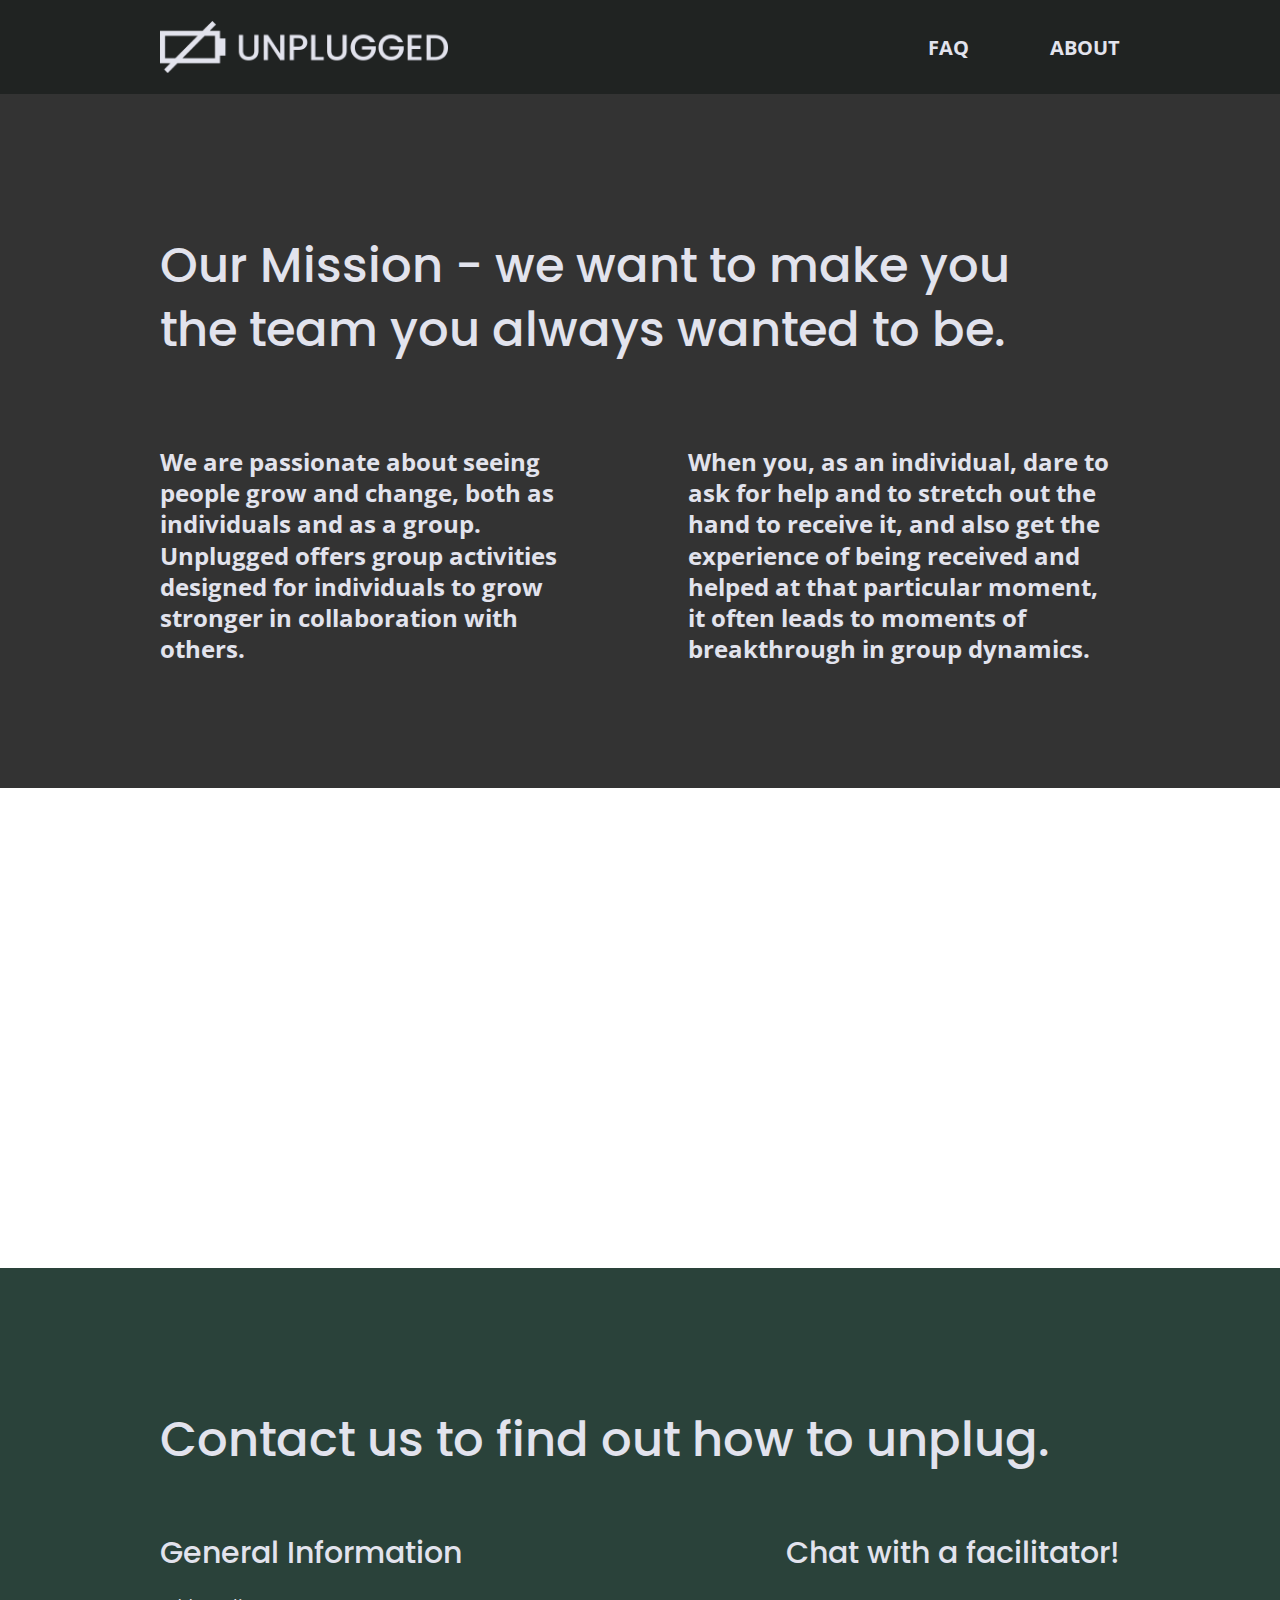
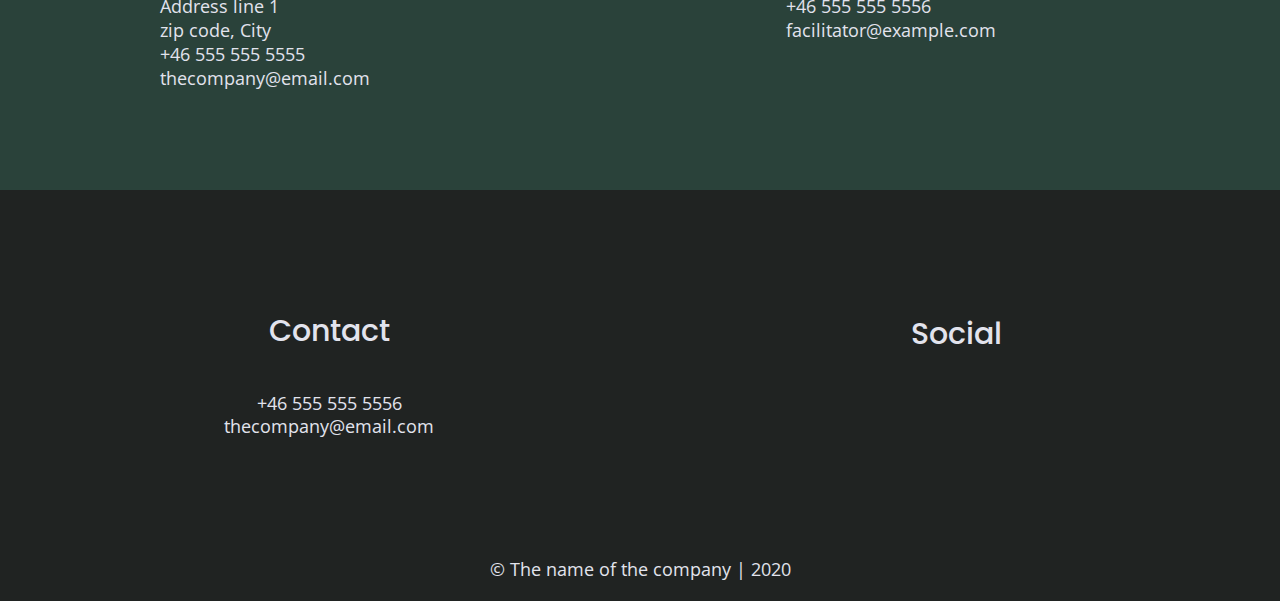
==== about/index.html @ bfc2228c "Add content to the mission section, change content for the icon section" ====
<!doctype html>
<html class="no-js" lang="">

<head>
  <meta charset="utf-8">
  <title></title>
  <meta name="description" content="">
  <meta name="viewport" content="width=device-width, initial-scale=1">

  <link rel="manifest" href="site.webmanifest">
  <link rel="apple-touch-icon" href="icon.png">
  <!-- Place favicon.ico in the root directory -->
  
  <!--Google Fonts-->
  <link href="https://fonts.googleapis.com/css?family=Open+Sans:400,700|Poppins:500,700" rel="stylesheet">
  <!--Font awesome CDN version 5.5 -->
  <link rel="stylesheet" href="https://use.fontawesome.com/releases/v5.5.0/css/all.css" 
    integrity="sha384-B4dIYHKNBt8Bc12p+WXckhzcICo0wtJAoU8YZTY5qE0Id1GSseTk6S+L3BlXeVIU" crossorigin="anonymous">

  <link rel="stylesheet" href="../css/normalize.css">
  <link rel="stylesheet" href="../css/main.css">

  <meta name="theme-color" content="#fafafa">
</head>

<body>
  <!--[if IE]>
    <p class="browserupgrade">You are using an <strong>outdated</strong> browser. Please <a href="https://browsehappy.com/">upgrade your browser</a> to improve your experience and security.</p>
  <![endif]-->

  <!-- Header, Logo and Navbar -->
  <header>
    <div class="content-wrapper">
      <figure>
        <a href="../index.html">
          <img src="../img/logo.png" alt="Logo of the homepage">
        </a>
      </figure>
        <div class="header-divider"></div>
        <nav>
             <ul>
                 <li><a href="../faq/index.html" target="_blank">FAQ</a></li>
                 <li><a href="index.html" target="_blank">About</a></li>
             </ul>
        </nav>
    </div>
  </header>
   

<main>
   <!--About the company info-->
    <section class="mission">
      <div class="content-wrapper">
        <h2>Our Mission - we want to make you the team you always wanted to be.</h2>
          <div class="mission-content">
            <p>
              We are passionate about seeing people grow and change, both as individuals and as a group. 
              Unplugged offers group activities designed for individuals to grow stronger in collaboration with others.
            </p>
            <p>
              When you, as an individual, dare to ask for help and to stretch out the hand to receive it, and also get the
              experience of being received and helped at that particular moment, it often leads to moments of breakthrough in group dynamics.
            </p>
          </div>
      </div> <!-- mission content wrapper ends -->
  </section> <!-- contact-info -->

  <!--Google map-->
  <section class="map">
    <figure>
      <iframe src="https://www.google.com/maps/embed?pb=!1m18!1m12!1m3!1d8707.326335351867!2d12.
      358864344219583!3d56.93455269074819!2m3!1f0!2f0!3f0!3m2!1i1024!2i768!4f13.
      1!3m3!1m2!1s0x4651d1177df0ce07%3A0x1f935fbf50689a6d!2sGlommenstranden!5e0!3m2!1ssv!2sse!
      4v1588169433496!5m2!1ssv!2sse" width="600" height="450" frameborder="0" style="border:0;" 
      allowfullscreen="" aria-hidden="false" tabindex="0"></iframe>
    </figure>
  </section>

  <!--Contact section-->
  <section class="contact-section">
    <div class="content-wrapper">
      <h2>Contact us to find out how to unplug.</h2>

      <address class="contact-content">
        <div>
          <h4>General Information</h4>
          <p>
            Address line 1<br>
            zip code, City<br>
            +46 555 555 5555<br>
            thecompany@email.com
          </p>
        </div>

        <div>
          <h4>Chat with a facilitator!</h4>
          <p>
            +46 555 555 5556<br>
            facilitator@example.com
          </p>
        </div>
      </address> <!-- contact-content div ends -->

    </div> <!--content wrapper ends-->
  </section>
   
</main> <!-- main wrapper ends -->
   
  <!--Footer-->
  <footer>
    <div class="content-wrapper">
        <div class="footer-content">

          <!--Contact details-->
          <address class="contact">
            <h4>Contact</h4>
            <p>+46 555 555 5556<br>
              thecompany@email.com
            </p>
          </address>
            
          <!--Social icons-->
            <div class="social">
              <h4>Social</h4>
                <div class="social-icons">
                    <p><a href="https://www.facebook.com" target="_blank"><i class="fab fa-facebook"></i></a></p>
                    <p><a href="https://www.github.com" target="_blank"><i class="fab fa-twitter"></iclass></i></a></p>
                    <p><a href="https://www.instagram.com" target="_blank"><i class="fab fa-instagram"></iclass></i></a></p>
                </div>
            </div>

        </div> <!-- footer content ends --> 
    </div> <!--footer content-wrapper ends-->
    
    <!--Copyright-->
    <div class="copyright">
        <p>&copy; The name of the company | 2020</p>
    </div> 
  </footer>

  <script src="../js/vendor/modernizr-3.8.0.min.js"></script>
  <script src="https://code.jquery.com/jquery-3.4.1.min.js" integrity="sha256-CSXorXvZcTkaix6Yvo6HppcZGetbYMGWSFlBw8HfCJo=" crossorigin="anonymous"></script>
  <script>window.jQuery || document.write('<script src="js/vendor/jquery-3.4.1.min.js"><\/script>')</script>
  <script src="../js/plugins.js"></script>
  <script src="../js/main.js"></script>

  <!-- Google Analytics: change UA-XXXXX-Y to be your site's ID. -->
  <script>
    window.ga = function () { ga.q.push(arguments) }; ga.q = []; ga.l = +new Date;
    ga('create', 'UA-XXXXX-Y', 'auto'); ga('set','transport','beacon'); ga('send', 'pageview')
  </script>
  <script src="https://www.google-analytics.com/analytics.js" async></script>
</body>

</html>
---- css/main.css ----
/*! HTML5 Boilerplate v7.3.0 | MIT License | https://html5boilerplate.com/ */

/* main.css 2.0.0 | MIT License | https://github.com/h5bp/main.css#readme */
/*
 * What follows is the result of much research on cross-browser styling.
 * Credit left inline and big thanks to Nicolas Gallagher, Jonathan Neal,
 * Kroc Camen, and the H5BP dev community and team.
 */

/* ==========================================================================
   Base styles: opinionated defaults
   ========================================================================== */

html {
  color: #222;
  font-size: 1em;
  line-height: 1.4;
}

/*
 * Remove text-shadow in selection highlight:
 * https://twitter.com/miketaylr/status/12228805301
 *
 * Vendor-prefixed and regular ::selection selectors cannot be combined:
 * https://stackoverflow.com/a/16982510/7133471
 *
 * Customize the background color to match your design.
 */

::-moz-selection {
  background: #b3d4fc;
  text-shadow: none;
}

::selection {
  background: #b3d4fc;
  text-shadow: none;
}

/*
 * A better looking default horizontal rule
 */

hr {
  display: block;
  height: 1px;
  border: 0;
  border-top: 1px solid #ccc;
  margin: 1em 0;
  padding: 0;
}

/*
 * Remove the gap between audio, canvas, iframes,
 * images, videos and the bottom of their containers:
 * https://github.com/h5bp/html5-boilerplate/issues/440
 */

audio,
canvas,
iframe,
img,
svg,
video {
  vertical-align: middle;
}

/*
 * Remove default fieldset styles.
 */

fieldset {
  border: 0;
  margin: 0;
  padding: 0;
}

/*
 * Allow only vertical resizing of textareas.
 */

textarea {
  resize: vertical;
}

/* ==========================================================================
   Browser Upgrade Prompt
   ========================================================================== */

.browserupgrade {
  margin: 0.2em 0;
  background: #ccc;
  color: #000;
  padding: 0.2em 0;
}

/* ==========================================================================
   Author's custom styles
   ========================================================================== */

/*-------------- General Styles -----------------*/
 
html {
	font-size: 16px;
}
 
body {
  font-family: 'Open Sans', sans-serif;
  font-size: 1em;
  text-align: left;
  color: #e2e3ed;
}
 
ul, 
ol {
  list-style-type: none;
}
 
a {
  color: #e2e3ed;
  text-decoration: none;
}
 
h2 {
  font-family: 'Poppins', sans-serif;
  font-size: 1.875em;
  font-weight: 500;
}
 
h3, 
h4 {
  font-family: 'Poppins', sans-serif;
  font-size: 1.3em;
  margin: 20px 0;
  font-weight: 500;
}
 
p {
  font-size: 0.875em;
  line-height: 1.29;
}
 
img { 
	width: 100%;
}
 
figure {
  margin: 0;
}
 
address {
  font-style: normal;
}
 
.content-wrapper {
  width: 90%;
  margin: 50px 0;
}

/*------------- Base Header - Footer Styles --------------*/

header, 
footer {
  background-color: #202322;
  display: flex;
  justify-content: center;
  align-items: center;
  flex-flow: row wrap;
}

/* Header styles */

header {
  padding: 15px 0;
}

header .content-wrapper {
  display: flex;
  align-items: center;
  justify-content: center;
  flex-flow: row wrap;
  margin: 0;
}

header figure {
  width: 60%;
  display: flex;
  justify-content: center;
  align-items: center;
  flex-flow: row wrap;
}

.header-divider {
  width: 100%;
  height: 1px;
  margin: 10px 0 20px 0;
  background: #3a3a3a; 
}

header nav {
  width: 60%;
  font-size: 1.125em;
  font-weight: 700;
  text-transform: uppercase;
  display: flex;
  justify-content: space-around;
  align-items: center;
  flex-flow: row wrap;
}

header nav ul {
  width: 100%;
  display: flex;
  justify-content: space-around;
  padding-left: 0;
}

header nav ul li {
  font-size: 1.125em;
}

/* Footer styles */

footer {
  flex-direction: column;
  text-align: center;
}

footer p {
  margin: 0;
}

footer .content-wrapper {
  width: 55%;
  margin: 50px 0;
}

footer .contact {
  margin-bottom: 50px;
}

footer h4 {
  font-size: 1.875em;
}

footer .social-icons {
  display: flex;
  justify-content: space-around;
  align-items: center;
}

footer .social-icons p {
  display: flex;
  justify-content: center;
  align-items: center;
  width: 40px;
  height: 40px;
}

footer .social-icons p i {
  font-size: 1.3125em;
}

footer .copyright {
  margin: 20px 0;
}


/*-------------- Mobile Styles - Homepage ----------------*/

/* Hero Area */

.hero-area {
  background: url(../img/hero-background.jpg) center no-repeat #333;
  background-size: cover;
  min-height: 500px;
  display: flex;
  justify-content: center;
  flex-flow: row wrap;
}

.hero-area h1 {
  font-size: 2.25em;
  font-family: 'Poppins', Helvetica, Arial, sans-serif;
  font-weight: 500; 
  line-height: 1.2; 
}

/* Aside */

aside {
  display: flex;
  align-items: center;
  justify-content: center;
  flex-flow: row wrap;
  background-color: #527158;
}

aside .form {
  margin-top: 30px;
}
 
input[type=text] {
  box-sizing: border-box;
  width: 100%;
  color: #2a423a;
  font-style: italic;
  padding: 1em;
}
 
input[type=button] {
  width: 100%;
  padding: 20px 0;
  margin-top: 20px;
  background-color: #2a423a;
  font-family: 'Poppins', Helvetica, Arial, sans-serif;
  font-weight: 500;
  font-size: 1.125em;
  color: #e2e3ed;
  border: none;
  text-align: center;
  text-transform: uppercase;
}

/* Features */

.features {
  background: url('../img/grey-background.jpg') center no-repeat #333;
  background-size: cover;
  display: flex;
  justify-content: center;
  flex-flow: row wrap;
}

.features h2 {
  margin-bottom: 60px;
}

.features article {
  width: 63%;
  margin: 30px 0;
}

.features .features-items {
  display: flex;
  align-items: center;
  justify-content: center;
  flex-flow: row wrap;
}

.features p {
  text-align: center;
  margin: 0;
}

.features i {
	font-size: 3.75em;
        margin-bottom: 40px;
}

/* Reviews */

.reviews {
  background-color: #2a423a;
  display: flex;
  justify-content: center;
  flex-flow: row wrap;
}

.reviews figure {
  width: 100%;
  display: flex;
  justify-content: center;
  align-items: center;
  flex-flow: row wrap;
}

.reviews h2 {
  margin-bottom: 40px;
  line-height: 1;
}

.reviews h3 {
  width: 55%;
  margin: 20px 0;
  font-size: 1.2em;
}

footer h4 {
  font-size: 1.3em;
}

/*-------------- Mobile Styles - About page ----------------*/

.mission {
  background: url('../img/mission-team.jpg') center no-repeat #333;
  background-size: cover;
  display: flex;
  justify-content: center;
  flex-flow: row wrap;
}

.mission-content p {
  font-weight: 700;
}

.map figure {
  width: 100%;
  height: 0; 
  padding-bottom: 80%; 
  overflow: hidden;
  position: relative;
}

.map iframe {
  width: 100%;
  height: 100%;
  position: absolute; 
  top: 0; 
  left: 0; 
}

.contact-section {
  background-color: #2a423a;
  display: flex;
  align-items: center;
  justify-content: center;
  flex-flow: row wrap;
}

.contact-content p {
  margin: 0;
}

/*-------------- Mobile Styles - FAQ page ----------------*/

.faq {
  background-color :#527158;
  display: flex;
  align-items: center;
  justify-content: center;
  flex-flow: row wrap;
}

.faq h2 {
  margin-bottom: 40px;
  line-height: 1;
}

.faq .content-wrapper {
  margin: 50px 0 0 0;
  display: flex;
  align-items: center;
  justify-content: center;
  flex-flow: row wrap;
}

.faq-content {
  margin-bottom: 35px;
}

.faq-content h4 {
  line-height: 1.333;
}

.faq-image img {
  margin-bottom: 25px;
  border-radius: 2%;
}


/* ==========================================================================
   Helper classes
   ========================================================================== */

/*
 * Hide visually and from screen readers
 */

.hidden {
  display: none !important;
}

/*
* Hide only visually, but have it available for screen readers:
* https://snook.ca/archives/html_and_css/hiding-content-for-accessibility
*
* 1. For long content, line feeds are not interpreted as spaces and small width
*    causes content to wrap 1 word per line:
*    https://medium.com/@jessebeach/beware-smushed-off-screen-accessible-text-5952a4c2cbfe
*/

.sr-only {
  border: 0;
  clip: rect(0, 0, 0, 0);
  height: 1px;
  margin: -1px;
  overflow: hidden;
  padding: 0;
  position: absolute;
  white-space: nowrap;
  width: 1px;
  /* 1 */
}

/*
* Extends the .sr-only class to allow the element
* to be focusable when navigated to via the keyboard:
* https://www.drupal.org/node/897638
*/

.sr-only.focusable:active,
.sr-only.focusable:focus {
  clip: auto;
  height: auto;
  margin: 0;
  overflow: visible;
  position: static;
  white-space: inherit;
  width: auto;
}

/*
* Hide visually and from screen readers, but maintain layout
*/

.invisible {
  visibility: hidden;
}

/*
* Clearfix: contain floats
*
* For modern browsers
* 1. The space content is one way to avoid an Opera bug when the
*    `contenteditable` attribute is included anywhere else in the document.
*    Otherwise it causes space to appear at the top and bottom of elements
*    that receive the `clearfix` class.
* 2. The use of `table` rather than `block` is only necessary if using
*    `:before` to contain the top-margins of child elements.
*/

.clearfix:before,
.clearfix:after {
  content: " ";
  /* 1 */
  display: table;
  /* 2 */
}

.clearfix:after {
  clear: both;
}

/* ==========================================================================
   EXAMPLE Media Queries for Responsive Design.
   These examples override the primary ('mobile first') styles.
   Modify as content requires.
   ========================================================================== */

@media only screen and (min-width: 768px) {
 
  /*----------Tablet styles - Homepage ----------*/

 /* General styles */
.content-wrapper {
  max-width: 640px;
  margin: 100px 0;
}

h2 {
  font-size: 2.25em;
  line-height: 1.333;
}

h3 {
  font-size: 1.5em;
  line-height: 1.25;
}

 /* Header */
header {
  justify-content: space-around;
  padding: 33px 0;
}

header .content-wrapper {
  width: 100%;
  justify-content: space-between;
}

header figure {
  width: 30%;
}

header nav {
  width: 20%;
}

header nav ul {
  justify-content: space-between;
}

.header-divider {
  display: none;
}

 /* Hero Area */
.hero-area {
  min-height: 600px;
}

.hero-area h1 {
  font-size: 3em;
  line-height: 1;
  margin: 0;
}

 /* Aside */
aside .content-wrapper {
   margin: 50px 0;
   display: flex;
   justify-content: space-between;
   flex-flow: row wrap;
}

aside .content-wrapper .form-description,
aside .content-wrapper .form {        
  width: 40%;  
  margin: 0;
}

/* Features */

.features h2 {
    margin-bottom: 20px;
}

.features article {
  display: flex;
  align-items: center;
  justify-content: center;
  flex-flow: column wrap;
  flex-basis: 50%;
}

.features .features-item-description {
   width: 62%;
}

/* Reviews */
.reviews article {
  display: flex;
  justify-content: space-between;
}

.reviews article figure {
  width: 49%;
  padding-right: 10px;
}

.reviews h2 {
  width: 85%;
}

.reviews article div {
  width: 49%;        
}

.reviews h3 {
  width: 75%;
  margin: 0;
  font-size: 1.5em;
}

/* Footer */
footer .content-wrapper {
  width: 65%;
  margin: 100px 0;
}
  
footer .footer-content {
  display: flex;
  justify-content: space-between;
  align-items: center;
  flex-direction: row;
}

footer .contact {
  margin-bottom: 0;
}

footer h4 {
  font-size: 1.5em;
  margin-bottom: 40px;
}

footer p {
  line-height: 1.285;
}

footer .social-icons {
  width: 12.5em;
  justify-content: space-between;
}

footer .copyright {
  width: 100%;
}

/*---------------- Tablet Styles - About Page---------------------*/

.mission-content {
  display: flex;
  justify-content: space-between;
  align-items: center;
  padding-top: 20px
}

.mission-content p {
  width: 45%;
}

.map figure {
  padding-bottom: 45.5%; 
}

.contact-section .content-wrapper h2 {
  width: 80%;
}

.contact-content {
  display: flex;
  justify-content: space-between;
  align-items: flex-start;
}

/*-----------------Tablet Styles - FAQ Page---------------------*/

.faq .content-wrapper {
  justify-content: space-between;
}

.faq-image {
  width: 60%;
  margin-bottom: 40px;
  padding-left: 130px;
}

.faq h2 {
  width: 100%;
  font-size: 3em;
}

.faq h4 {
  font-size: 1.4em;
  line-height: 1.125;
}


.faq p {
    font-size: .875em;
    line-height: 1.5;
}

}

@media only screen and (min-width: 1200px) {
/*---------------Desktop styles - Homepage ---------------*/

header {
  padding: 15px 0;
}

.hero-area {
  min-height: 775px;
}

.content-wrapper {
    max-width: 960px;
}

h2 {
  font-size: 2.25em;
}

h3,
h4 {
    font-size: 1.875em;
}

p {
    font-size: 1.125em;
    line-height: 1.333;
}

/* Hero */
.hero-area h1 {
   width: 80%;
   font-size: 3.75em;
}

/* Aside */
aside .content-wrapper {
   justify-content: space-around;
}

aside .content-wrapper .form-description,
aside .content-wrapper .form {
   width: 30%;
}

.form-description p {
  font-size: 1.125em;
}

/* Features */
.features h2 {
   width: 90%;
}

.features article {
   flex-basis: 33%;
}

/* Reviews */ 
.reviews h2 {
  padding-bottom: 50px; 
}

.reviews article div {
   width: 42%;
}

footer h4 {
  font-size: 1.875em;
}

/*------------------ Desktop Styles - About Page-------------------- */

.map figure {
  padding-bottom: 37.5%;
}

.mission h2,
.contact-section .content-wrapper h2 {
    width: 95%;
    font-size: 3em;
}

.contact-content h4 {
  font-size: 1.875em;
}

.mission-content p {
  font-weight: 700;
  line-height: 1.3;
  font-size: 1.5em;
}

/*--------------------Desktop Styles - FAQ Page -------------------- */

.faq h2 {
  width: 100%;
  font-size: 3em;
}

.faq h4 {
  font-size: 1.5em;
  line-height: 1;
}

.faq p {
      font-size: 1.125em;
      line-height: 1.4;
}

.faq-image {
  width: 40%;
  margin-bottom: 40px;
  padding-left: 0;
}

}


/* ==========================================================================
   Print styles.
   Inlined to avoid the additional HTTP request:
   https://www.phpied.com/delay-loading-your-print-css/
   ========================================================================== */

@media print {
  *,
  *:before,
  *:after {
    background: transparent !important;
    color: #000 !important;
    /* Black prints faster */
    box-shadow: none !important;
    text-shadow: none !important;
  }
  a,
  a:visited {
    text-decoration: underline;
  }
  a[href]:after {
    content: " (" attr(href) ")";
  }
  abbr[title]:after {
    content: " (" attr(title) ")";
  }
  /*
     * Don't show links that are fragment identifiers,
     * or use the `javascript:` pseudo protocol
     */
  a[href^="#"]:after,
  a[href^="javascript:"]:after {
    content: "";
  }
  pre {
    white-space: pre-wrap !important;
  }
  pre,
  blockquote {
    border: 1px solid #999;
    page-break-inside: avoid;
  }
  /*
     * Printing Tables:
     * https://web.archive.org/web/20180815150934/http://css-discuss.incutio.com/wiki/Printing_Tables
     */
  thead {
    display: table-header-group;
  }
  tr,
  img {
    page-break-inside: avoid;
  }
  p,
  h2,
  h3 {
    orphans: 3;
    widows: 3;
  }
  h2,
  h3 {
    page-break-after: avoid;
  }
}
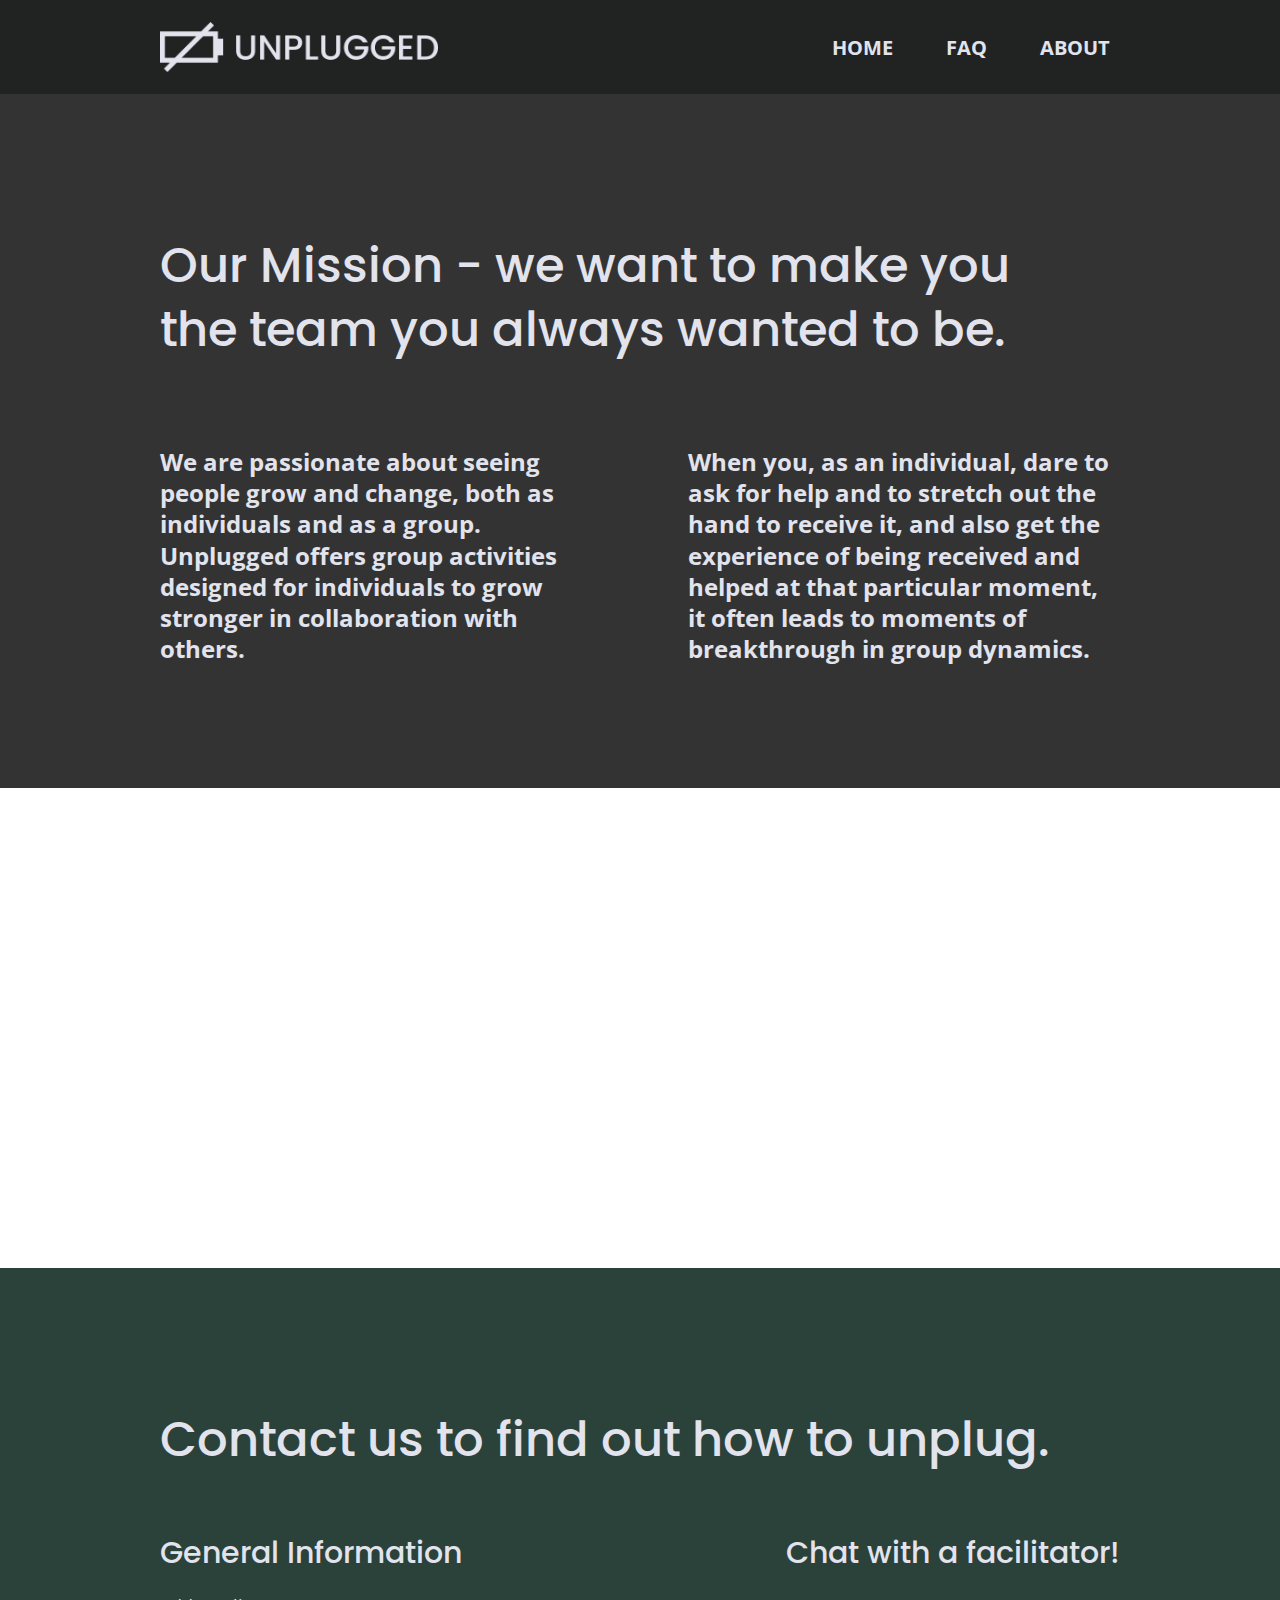
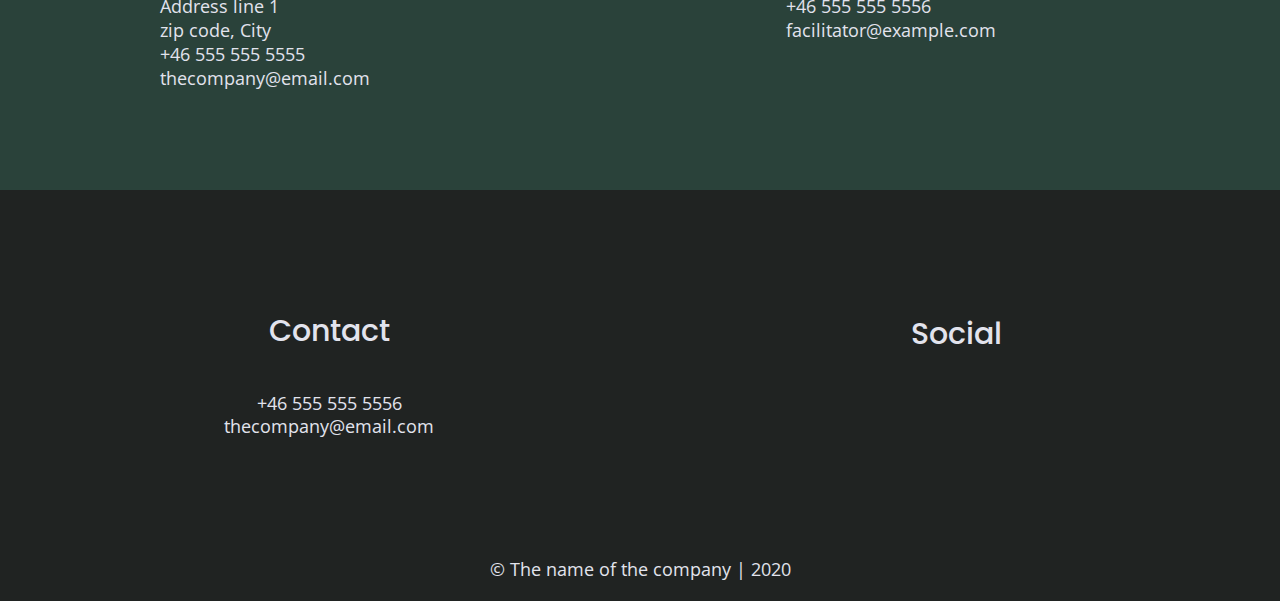
==== commit 1de27dfb: "Add a Home navbar link, change width and add margin to navbar" ====
--- a/about/index.html
+++ b/about/index.html
@@ -3,7 +3,7 @@
 
 <head>
   <meta charset="utf-8">
-  <title></title>
+  <title>Unplugged Retreat</title>
   <meta name="description" content="">
   <meta name="viewport" content="width=device-width, initial-scale=1">
 
@@ -39,8 +39,9 @@
         <div class="header-divider"></div>
         <nav>
              <ul>
-                 <li><a href="../faq/index.html" target="_blank">FAQ</a></li>
-                 <li><a href="index.html" target="_blank">About</a></li>
+                <li><a href="../index.html">Home</a></li>
+                <li><a href="../faq/index.html">FAQ</a></li>
+                <li><a href="index.html">About</a></li>
              </ul>
         </nav>
     </div>
@@ -68,11 +69,7 @@
   <!--Google map-->
   <section class="map">
     <figure>
-      <iframe src="https://www.google.com/maps/embed?pb=!1m18!1m12!1m3!1d8707.326335351867!2d12.
-      358864344219583!3d56.93455269074819!2m3!1f0!2f0!3f0!3m2!1i1024!2i768!4f13.
-      1!3m3!1m2!1s0x4651d1177df0ce07%3A0x1f935fbf50689a6d!2sGlommenstranden!5e0!3m2!1ssv!2sse!
-      4v1588169433496!5m2!1ssv!2sse" width="600" height="450" frameborder="0" style="border:0;" 
-      allowfullscreen="" aria-hidden="false" tabindex="0"></iframe>
+      <iframe src="https://www.google.com/maps/embed?pb=!1m18!1m12!1m3!1d8707.326335351867!2d12.358864344219583!3d56.93455269074819!2m3!1f0!2f0!3f0!3m2!1i1024!2i768!4f13.1!3m3!1m2!1s0x4651d1177df0ce07%3A0x1f935fbf50689a6d!2sGlommenstranden!5e0!3m2!1ssv!2sse!4v1588169433496!5m2!1ssv!2sse" width="600" height="450" frameborder="0" style="border:0;" allowfullscreen="" aria-hidden="false" tabindex="0"></iframe>
     </figure>
   </section>
 
@@ -124,8 +121,8 @@
               <h4>Social</h4>
                 <div class="social-icons">
                     <p><a href="https://www.facebook.com" target="_blank"><i class="fab fa-facebook"></i></a></p>
-                    <p><a href="https://www.github.com" target="_blank"><i class="fab fa-twitter"></iclass></i></a></p>
-                    <p><a href="https://www.instagram.com" target="_blank"><i class="fab fa-instagram"></iclass></i></a></p>
+                    <p><a href="https://www.github.com" target="_blank"><i class="fab fa-twitter"></i></a></p>
+                    <p><a href="https://www.instagram.com" target="_blank"><i class="fab fa-instagram"></i></a></p>
                 </div>
             </div>
 
--- a/css/main.css
+++ b/css/main.css
@@ -119,6 +119,11 @@
 a {
   color: #e2e3ed;
   text-decoration: none;
+  margin-right: 10px;
+}
+
+.lastnavitem {
+  margin-right: 0;
 }
  
 h2 {
@@ -594,7 +599,7 @@
 }
 
 header nav {
-  width: 20%;
+  width: 30%;
 }
 
 header nav ul {
